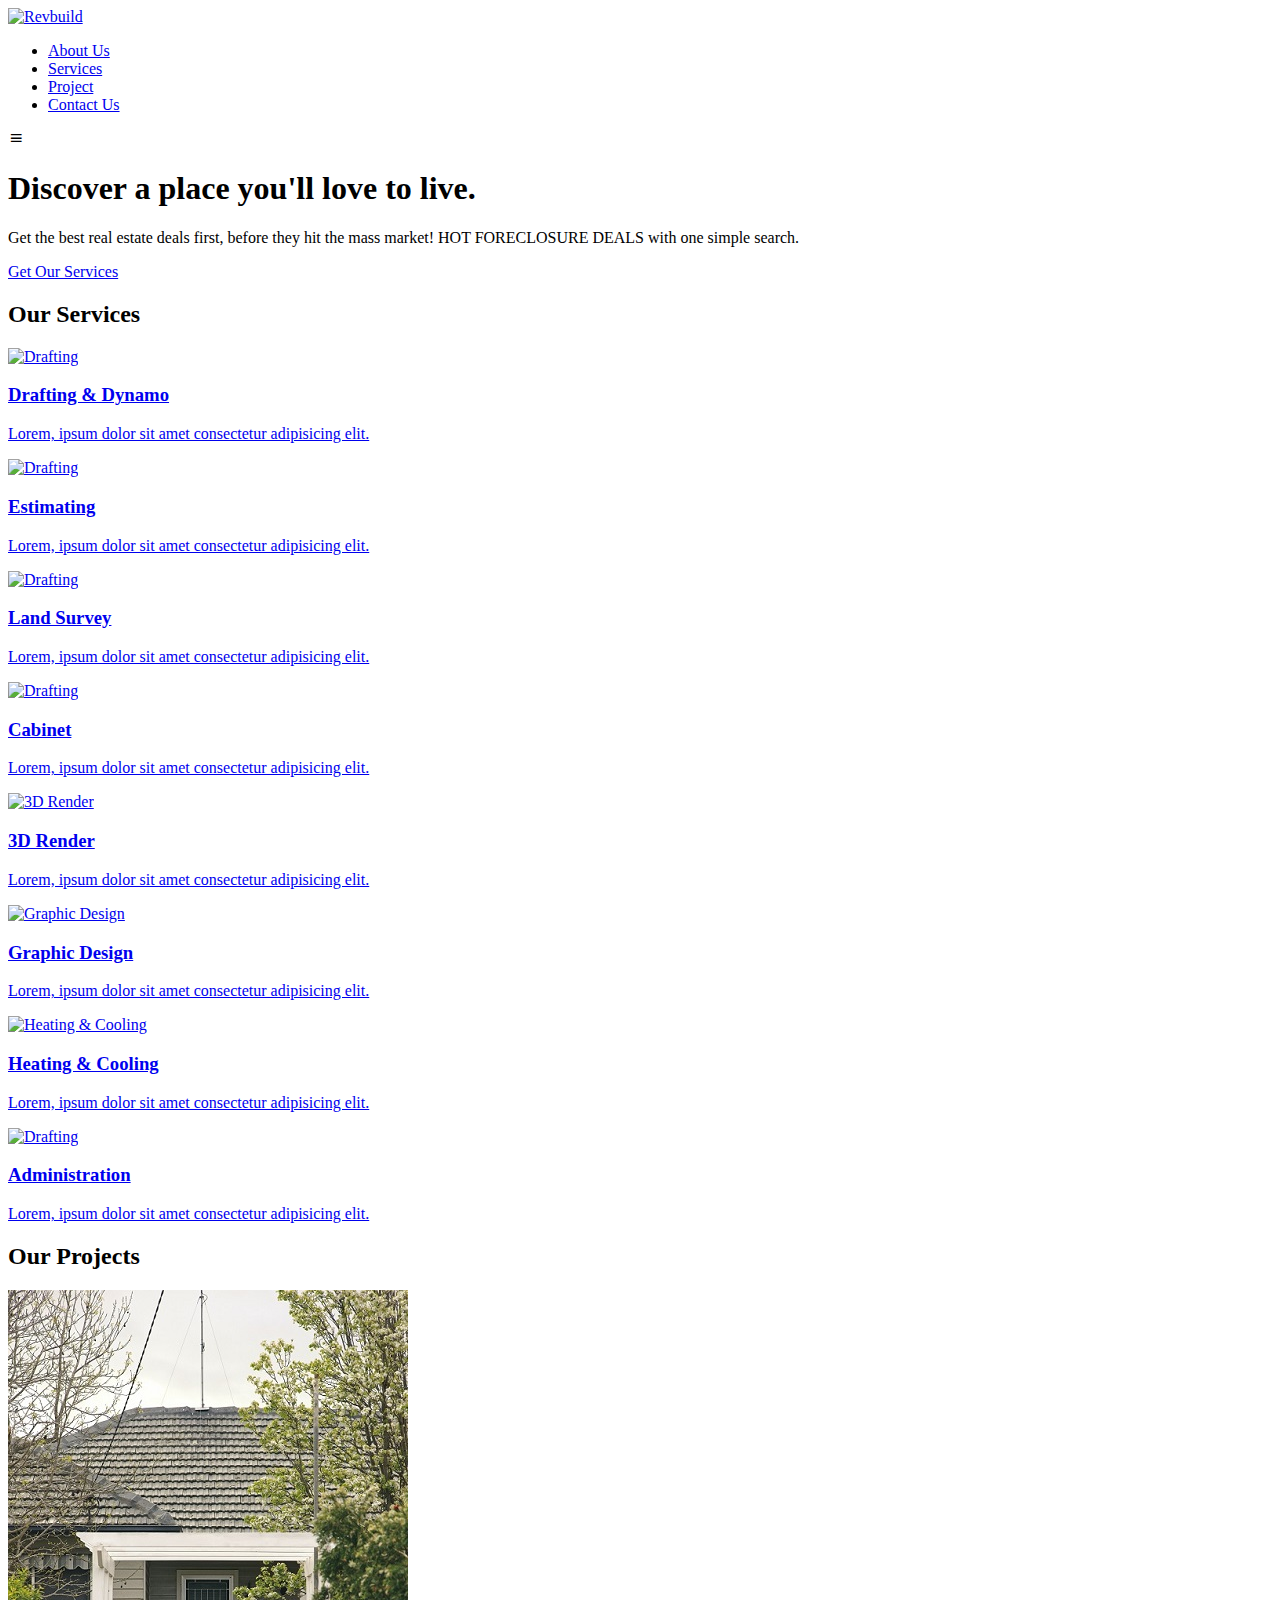
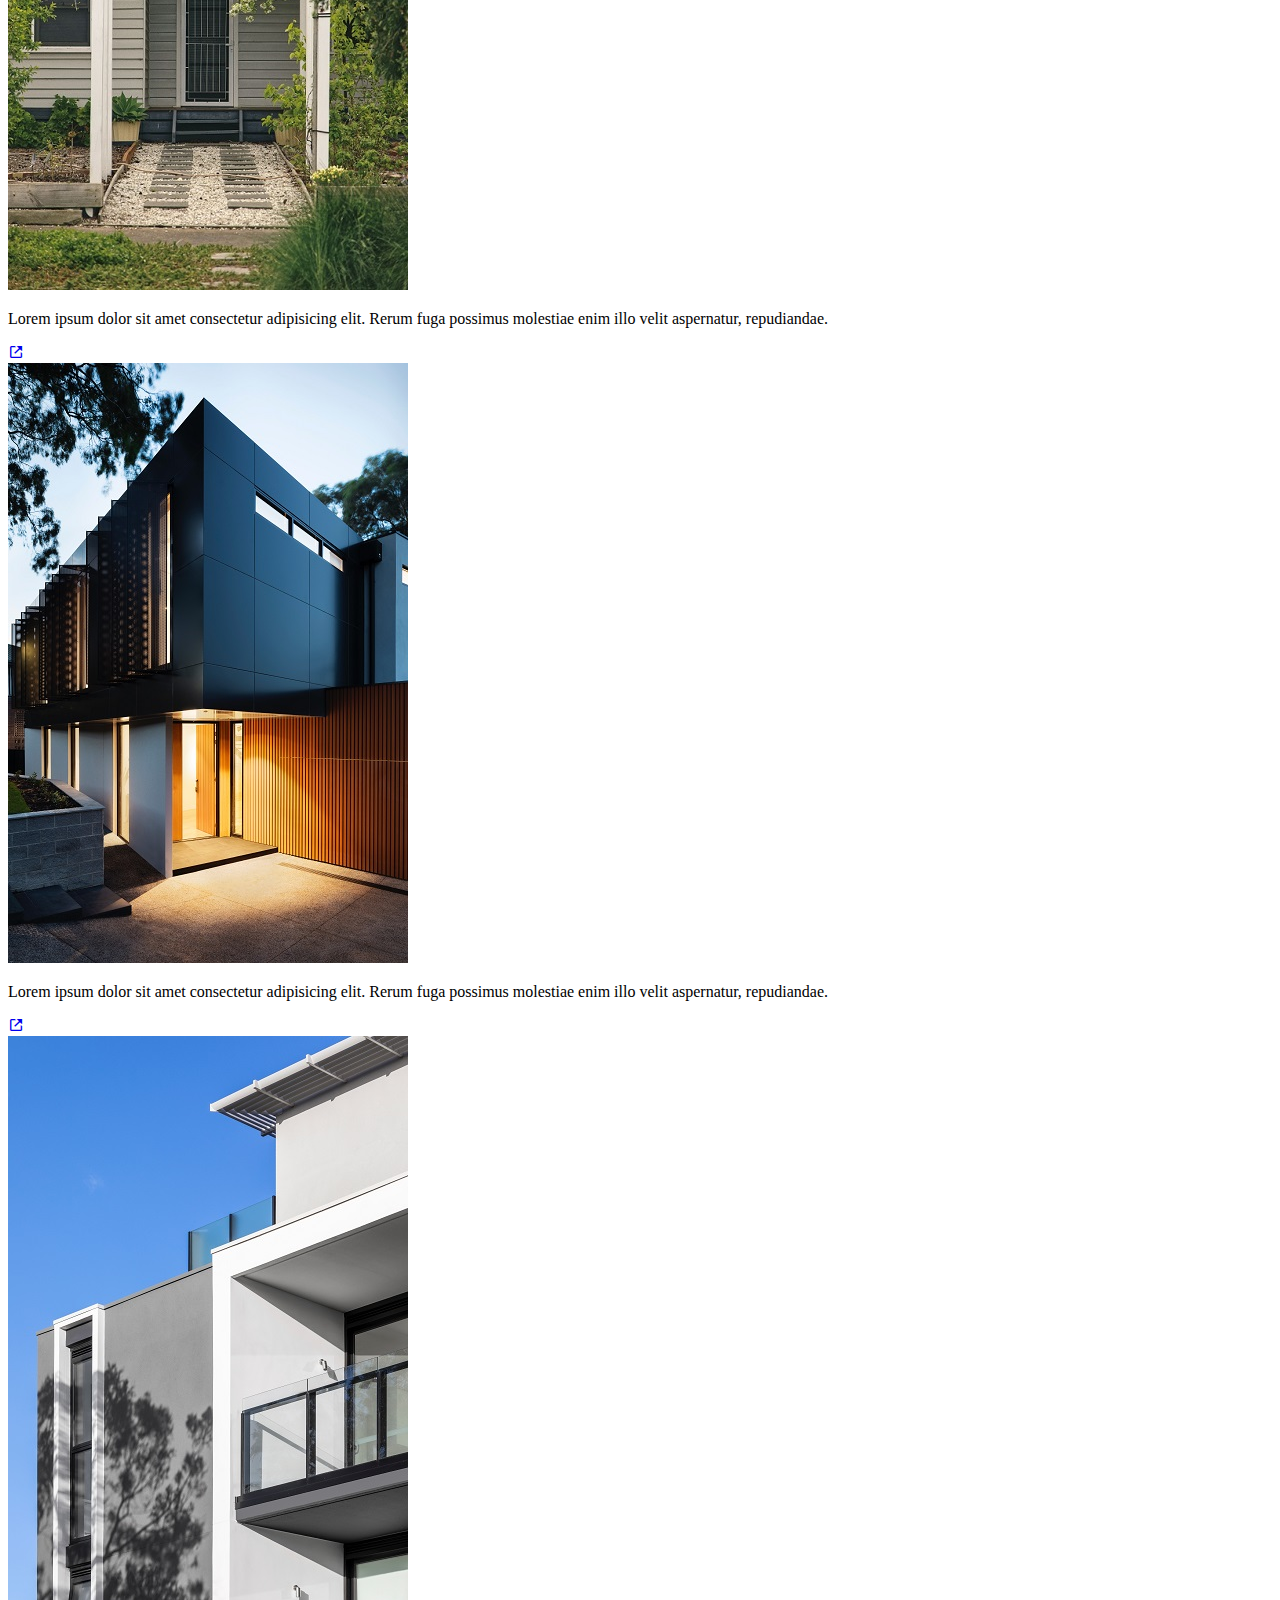
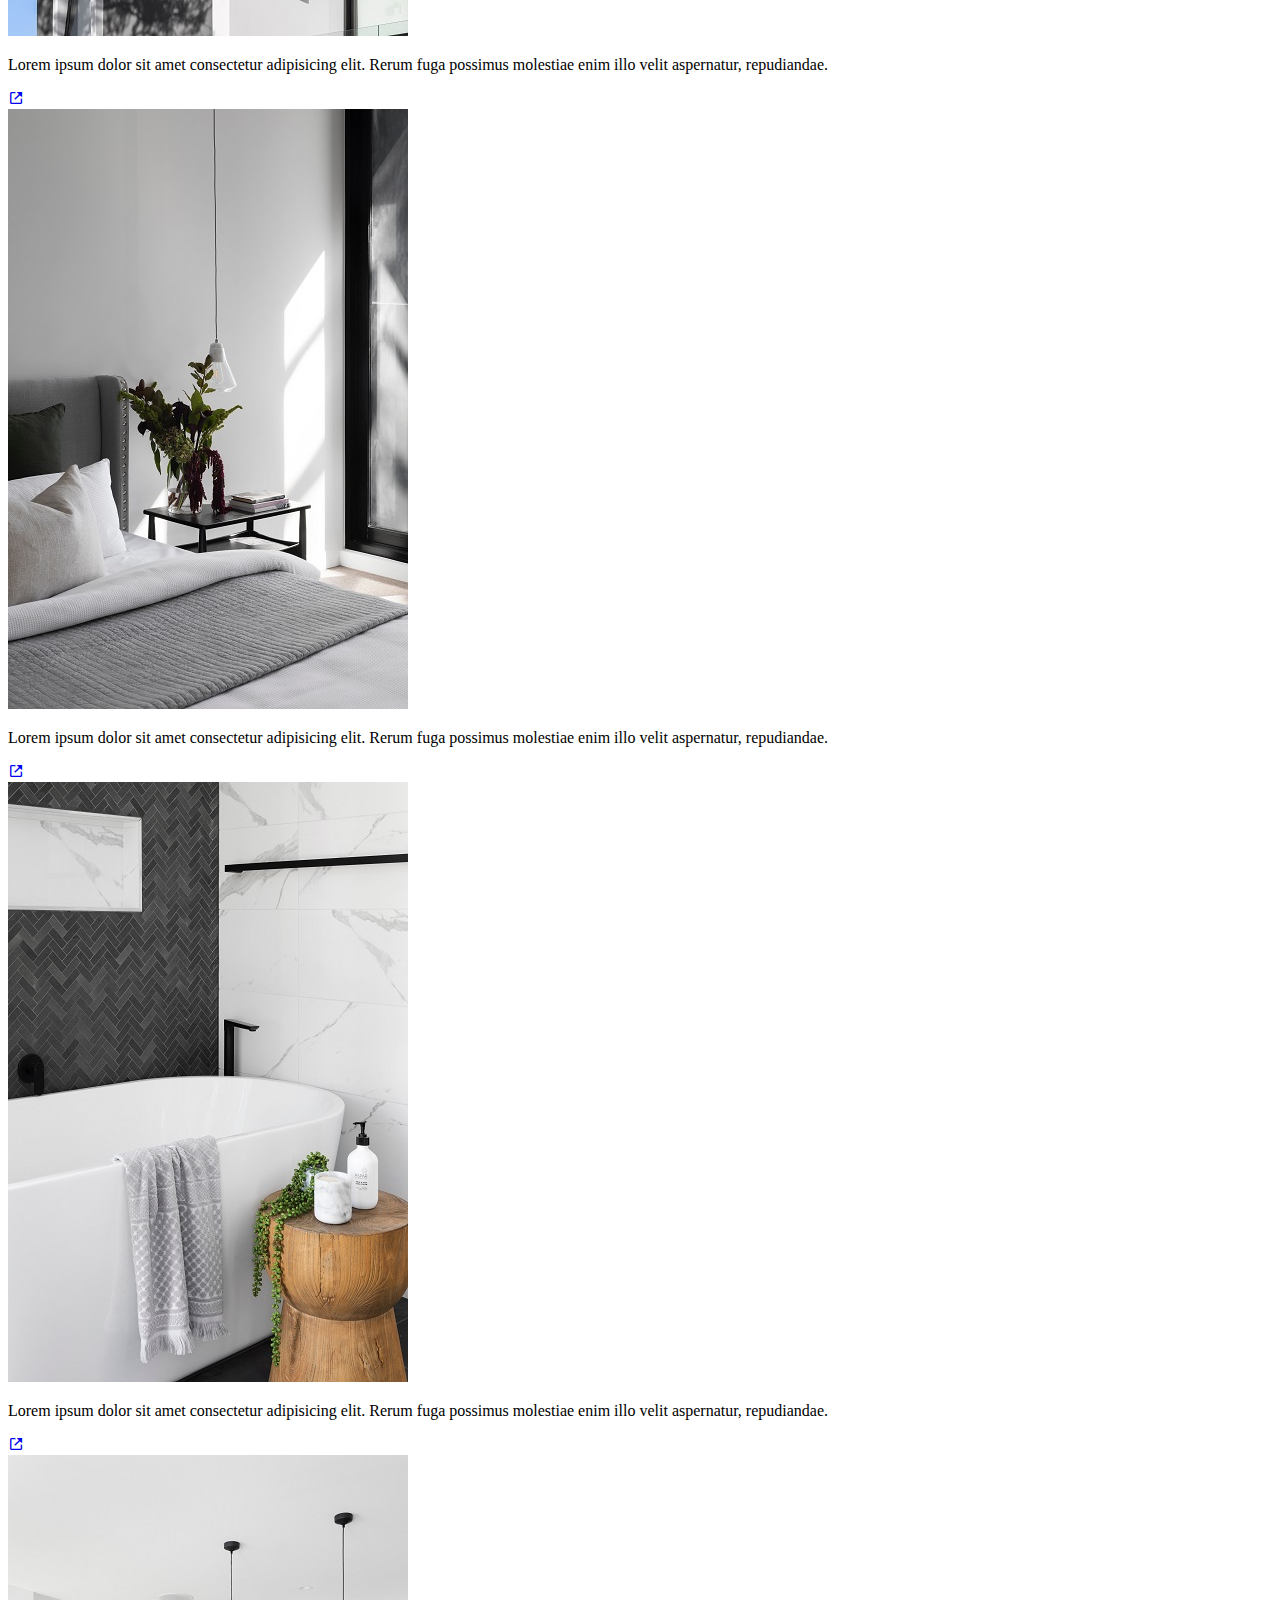
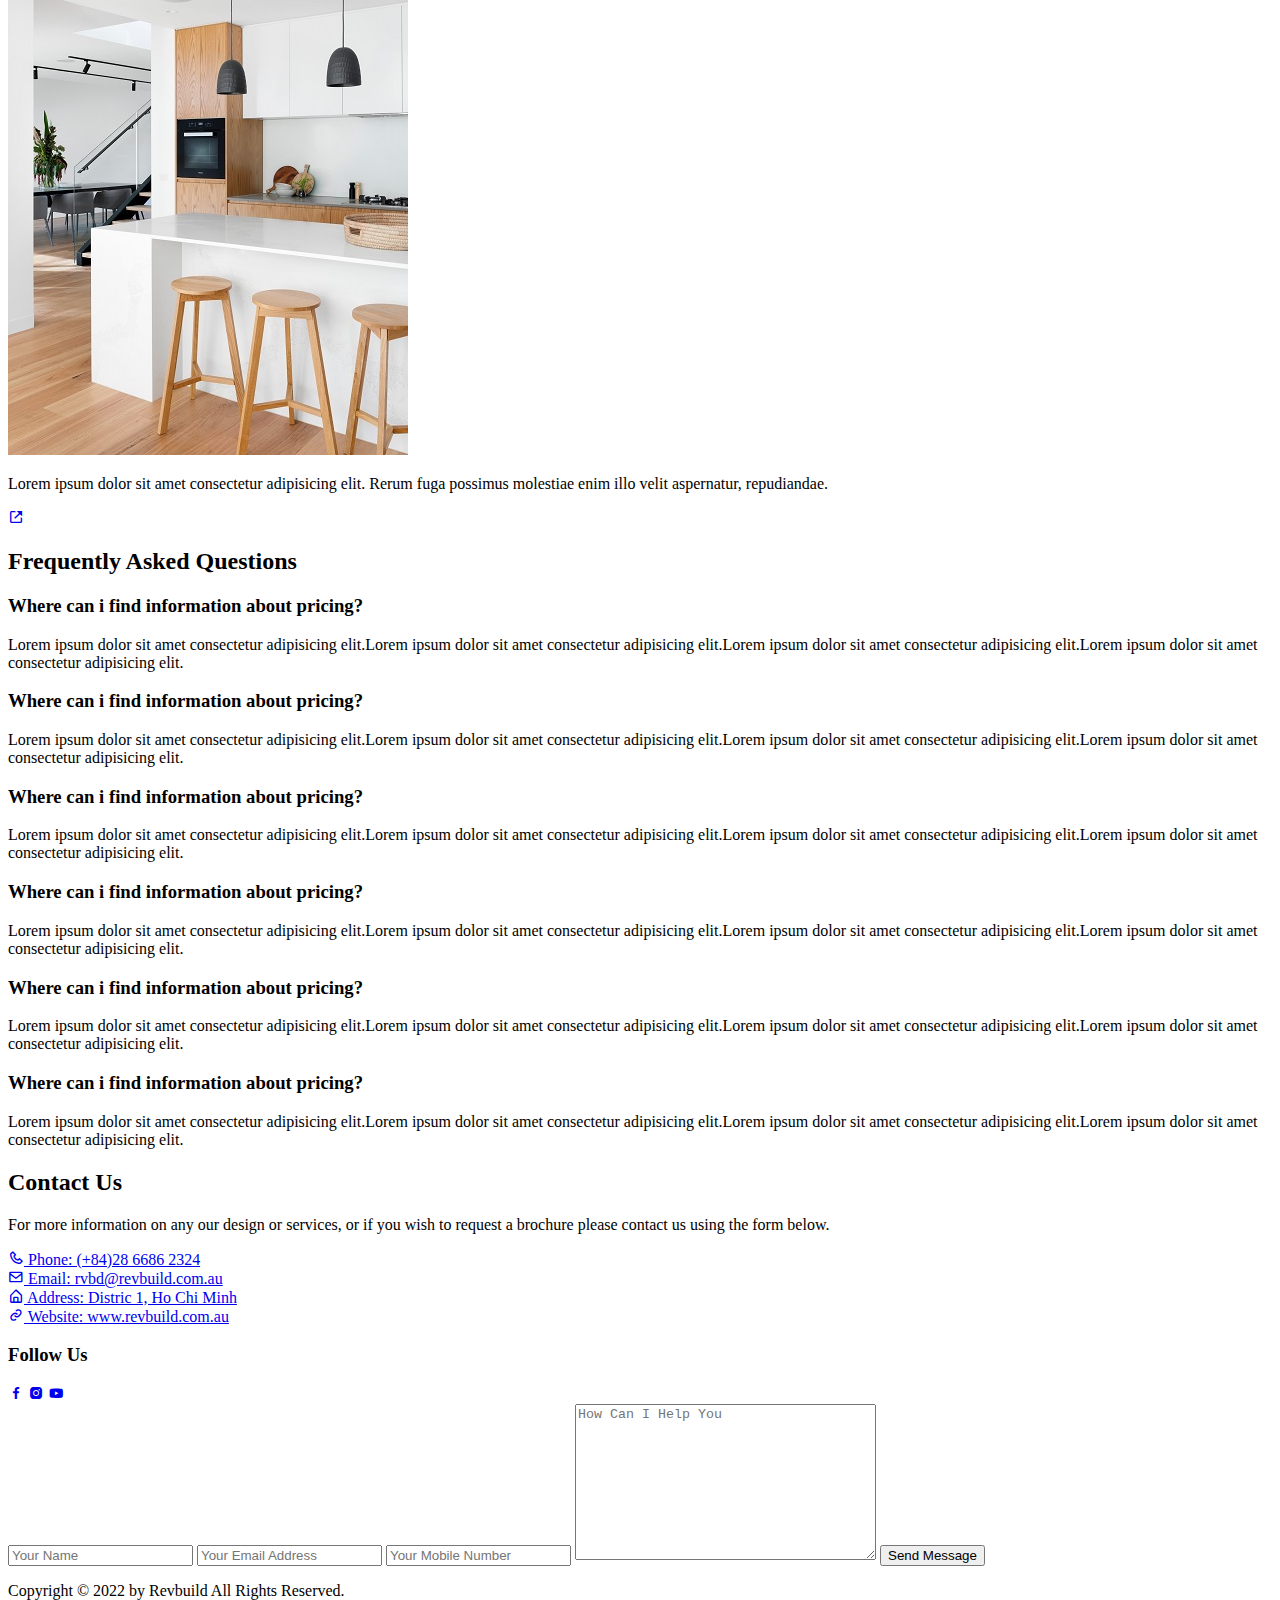
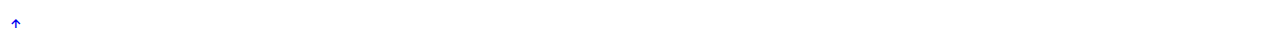
==== index.html @ f569b65e "update multi page" ====
<!DOCTYPE html>
<html lang="en">

<head>
    <meta charset="UTF-8" />
    <meta http-equiv="X-UA-Compatible" content="IE=edge" />
    <meta name="viewport" content="width=device-width, initial-scale=1.0" />
    <title>Home Page</title>
    <!-- Google font -->
    <link rel="preconnect" href="https://fonts.googleapis.com" />
    <link rel="preconnect" href="https://fonts.gstatic.com" crossorigin />
    <link href="https://fonts.googleapis.com/css2?family=Poppins:wght@400;500;600&display=swap" rel="stylesheet" />
    <!-- Slider -->
    <!-- <link rel="stylesheet" href="https://cdn.jsdelivr.net/npm/swiper@8/swiper-bundle.min.css" /> -->
    <!-- icon -->
    <link rel="stylesheet" href="https://unpkg.com/boxicons@latest/css/boxicons.min.css" />
    <!-- folder css -->
    <link rel="stylesheet" href="./assets/css/reset.css" />
    <link rel="stylesheet" href="./assets/css/styles.css" />
</head>

<body>
    <!-- navbar design -->
    <nav class="navbar">
        <!-- Logo -->
        <a href="index.html"><img src="./assets/img/Revbuild 4.svg" alt="Revbuild" class="logo" /></a>
        <!-- Menu -->
        <ul class="navlist">

            <li><a href="about.html">About Us</a></li>
            <li><a href="services.html">Services</a></li>
            <li><a href="project.html">Project</a></li>
            <li><a href="contact.html">Contact Us</a></li>
        </ul>
        <div class="bx bx-menu" id="menu-icon"></div>
    </nav>
    <!-- Hero -->
    <section class="home" id="home">
        <div class="hero">
            <h1 class="title">Discover a place you'll love to live.</h1>
            <p class="desc">
                Get the best real estate deals first, before they hit the mass market! HOT FORECLOSURE DEALS with one simple search.
            </p>
            <a href="#services" class="btn">Get Our Services</a>
        </div>
    </section>
    <!-- About Us -->
    <!-- <section class="about">
        <div class="row">
            <div class="info">
                <h2 class="sub-title"><span>About</span> Revbuild</h2>
                <p class="desc">
                    Lorem ipsum dolor sit amet consectetur adipisicing elit. Dicta similique laudantium tenetur labore blanditiis corporis ab molestias distinctio ea quasi id maxime totam odio in commodi nemo, quam earum voluptate.
                </p>
                <p class="desc">
                    Lorem ipsum dolor sit amet consectetur adipisicing elit. Assumenda quis delectus natus nam quas? Impedit maiores modi ex reprehenderit ad itaque, ipsam, accusamus repudiandae, culpa asperiores deserunt eveniet ipsa a.
                </p>
                <a href="" class="btn">Download Brochure</a>
            </div>
            <img src="./assets/img/Christmas Signature 2022.png" alt="company" class="img-company" />
        </div>
        <div class="row-qty">
            <div class="qty-item">
                <p class="qty">2,500</p>
                <p class="qty-desc">Homes For Sale</p>
            </div>
            <div class="qty-item">
                <p class="qty">5,000+</p>
                <p class="qty-desc">Homes Recently Sold</p>
            </div>
            <div class="qty-item">
                <p class="qty">170+</p>
                <p class="qty-desc">Price Reduced</p>
            </div>
        </div>
    </section> -->
    <!-- Our Services -->
    <section class="services">
        <h2 class="sub-title">Our Services</h2>

        <div class="list">
            <!-- Service 1 -->
            <a href="services.html" class="item">
                <img src="./assets/img/icons8-3d-house-60.png" alt="Drafting" class="thumb" />
                <h3 class="title">Drafting & Dynamo</h3>
                <p>
                    Lorem, ipsum dolor sit amet consectetur adipisicing elit.
                </p>
            </a>

            <!-- Service 2 -->
            <a href="services.html#estimating" class="item">
                <img src="./assets/img/icons8-budget-58.png" alt="Drafting" class="thumb" />
                <h3 class="title">Estimating</h3>
                <p>
                    Lorem, ipsum dolor sit amet consectetur adipisicing elit.
                </p>
            </a>

            <!-- Service 3 -->
            <a href="services.html#land" class="item">
                <img src="./assets/img/icons8-land-surveying-60.png" alt="Drafting" class="thumb" />
                <h3 class="title">Land Survey</h3>
                <p>
                    Lorem, ipsum dolor sit amet consectetur adipisicing elit.
                </p>
            </a>

            <!-- Service 4 -->
            <a href="services.html#cabinet" class="item">
                <img src="./assets/img/icons8-cabinet-60.png" alt="Drafting" class="thumb" />
                <h3 class="title">Cabinet</h3>
                <p>
                    Lorem, ipsum dolor sit amet consectetur adipisicing elit.
                </p>
            </a>

            <!-- Service 5 -->
            <a href="services.html#render" class="item">
                <img src="./assets/img/icons8-3ds-max-60.png" alt="3D Render" class="thumb" />
                <h3 class="title">3D Render</h3>
                <p>
                    Lorem, ipsum dolor sit amet consectetur adipisicing elit.
                </p>
            </a>

            <!-- Service 6 -->
            <a href="services.html#graphic" class="item">
                <img src="./assets/img/icons8-graphic-design-60.png" alt="Graphic Design" class="thumb" />
                <h3 class="title">Graphic Design</h3>
                <p>
                    Lorem, ipsum dolor sit amet consectetur adipisicing elit.
                </p>
            </a>
            <!-- Service 7 -->
            <a href="services.html#heating" class="item">
                <img src="./assets/img/icons8-heat-and-cool-60.png" alt="Heating & Cooling" class="thumb" />
                <h3 class="title">Heating & Cooling</h3>
                <p>
                    Lorem, ipsum dolor sit amet consectetur adipisicing elit.
                </p>
            </a>

            <!-- Service 8 -->
            <a href="services.html#admin" class="item">
                <img src="./assets/img/icons8-administration-60.png" alt="Drafting" class="thumb" />
                <h3 class="title">Administration</h3>
                <p>
                    Lorem, ipsum dolor sit amet consectetur adipisicing elit.
                </p>
            </a>

        </div>
    </section>
    <!-- Project -->
    <section class="project">
        <h2 class="sub-title">Our Projects</h2>
        <div class="project-content">
            <!-- image 1 -->
            <div class="row">
                <img src="/assets/img/project-1.png" alt="">
                <div class="layer">
                    <p>Lorem ipsum dolor sit amet consectetur adipisicing elit. Rerum fuga possimus molestiae enim illo velit aspernatur, repudiandae.</p>
                    <a href="#!"><i class='bx bx-link-external'></i></a>
                </div>
            </div>

            <!-- image 2 -->
            <div class="row">
                <img src="/assets/img/project-2.png" alt="">
                <div class="layer">
                    <p>Lorem ipsum dolor sit amet consectetur adipisicing elit. Rerum fuga possimus molestiae enim illo velit aspernatur, repudiandae.</p>
                    <a href="#!"><i class='bx bx-link-external'></i></a>
                </div>
            </div>

            <!-- image 3 -->
            <div class="row">
                <img src="/assets/img/project-3.png" alt="">
                <div class="layer">
                    <p>Lorem ipsum dolor sit amet consectetur adipisicing elit. Rerum fuga possimus molestiae enim illo velit aspernatur, repudiandae.</p>
                    <a href="#!"><i class='bx bx-link-external'></i></a>
                </div>
            </div>

            <!-- image 4 -->
            <div class="row">
                <img src="/assets/img/project-4.png" alt="">
                <div class="layer">
                    <p>Lorem ipsum dolor sit amet consectetur adipisicing elit. Rerum fuga possimus molestiae enim illo velit aspernatur, repudiandae.</p>
                    <a href="#!"><i class='bx bx-link-external'></i></a>
                </div>
            </div>

            <!-- image 5 -->
            <div class="row">
                <img src="/assets/img/project-5.png" alt="">
                <div class="layer">
                    <p>Lorem ipsum dolor sit amet consectetur adipisicing elit. Rerum fuga possimus molestiae enim illo velit aspernatur, repudiandae.</p>
                    <a href="#!"><i class='bx bx-link-external'></i></a>
                </div>
            </div>

            <!-- image 6 -->
            <div class="row">
                <img src="/assets/img/project-6.png" alt="">
                <div class="layer">
                    <p>Lorem ipsum dolor sit amet consectetur adipisicing elit. Rerum fuga possimus molestiae enim illo velit aspernatur, repudiandae.</p>
                    <a href="#!"><i class='bx bx-link-external'></i></a>
                </div>
            </div>




        </div>
    </section>
    <!-- FAQ -->
    <section class="accordion">
        <div class="col">
            <h2 class="sub-title">
                Frequently Asked<span> Questions</span>
            </h2>
            <div class="contentBx">
                <h3>Where can i find information about pricing?</h3>
                <div class="desc">
                    <p>
                        Lorem ipsum dolor sit amet consectetur adipisicing elit.Lorem ipsum dolor sit amet consectetur adipisicing elit.Lorem ipsum dolor sit amet consectetur adipisicing elit.Lorem ipsum dolor sit amet consectetur adipisicing elit.
                    </p>
                </div>
            </div>
            <div class="contentBx">
                <h3>Where can i find information about pricing?</h3>
                <div class="desc">
                    <p>
                        Lorem ipsum dolor sit amet consectetur adipisicing elit.Lorem ipsum dolor sit amet consectetur adipisicing elit.Lorem ipsum dolor sit amet consectetur adipisicing elit.Lorem ipsum dolor sit amet consectetur adipisicing elit.
                    </p>
                </div>
            </div>
            <div class="contentBx">
                <h3>Where can i find information about pricing?</h3>
                <div class="desc">
                    <p>
                        Lorem ipsum dolor sit amet consectetur adipisicing elit.Lorem ipsum dolor sit amet consectetur adipisicing elit.Lorem ipsum dolor sit amet consectetur adipisicing elit.Lorem ipsum dolor sit amet consectetur adipisicing elit.
                    </p>
                </div>
            </div>
            <div class="contentBx">
                <h3>Where can i find information about pricing?</h3>
                <div class="desc">
                    <p>
                        Lorem ipsum dolor sit amet consectetur adipisicing elit.Lorem ipsum dolor sit amet consectetur adipisicing elit.Lorem ipsum dolor sit amet consectetur adipisicing elit.Lorem ipsum dolor sit amet consectetur adipisicing elit.
                    </p>
                </div>
            </div>
            <div class="contentBx">
                <h3>Where can i find information about pricing?</h3>
                <div class="desc">
                    <p>
                        Lorem ipsum dolor sit amet consectetur adipisicing elit.Lorem ipsum dolor sit amet consectetur adipisicing elit.Lorem ipsum dolor sit amet consectetur adipisicing elit.Lorem ipsum dolor sit amet consectetur adipisicing elit.
                    </p>
                </div>
            </div>
            <div class="contentBx">
                <h3>Where can i find information about pricing?</h3>
                <div class="desc">
                    <p>
                        Lorem ipsum dolor sit amet consectetur adipisicing elit.Lorem ipsum dolor sit amet consectetur adipisicing elit.Lorem ipsum dolor sit amet consectetur adipisicing elit.Lorem ipsum dolor sit amet consectetur adipisicing elit.
                    </p>
                </div>
            </div>
        </div>
    </section>
    <!-- Contact Us -->
    <section class="contact">
        <div class="contact-left">
            <h2 class="sub-title">Contact <span>Us</span></h2>
            <p class="desc">
                For more information on any our design or services, or if you wish to request a brochure please contact us using the form below.
            </p>
            <div class="list">
                <li><a href="tel:+842866862324" class="contact-info"><span><i class="bx bx-phone"></i></span> Phone: (+84)28 6686 2324</a></li>
                <li><a href="mailto:rvbd@revbuild.com.au" class="contact-info"><span><i class="bx bx-envelope"></i></span> Email: rvbd@revbuild.com.au</a></li>
                <li>
                    <a href="https://www.google.com/maps/place/C%C3%B4ng+ty+c%C4%83n+h%E1%BB%99+Tresor/@10.7667039,106.7009802,17z/data=!3m1!4b1!4m5!3m4!1s0x31752f205ac9b6d5:0x2d6300e145f1a39b!8m2!3d10.7666892!4d106.7031828" class="contact-info"><span><i class="bx bx-home-alt"></i></span> Address: Distric 1, Ho Chi Minh</a>
                </li>
                <li><a href="#" class="contact-info"><span><i class="bx bx-link"></i></span> Website: www.revbuild.com.au</p></a></li>
            </div>
            <h3 class="fl">Follow Us</h3>
            <div class="contact-icons">
                <a href="https://www.facebook.com/revbuild"><i class='bx bxl-facebook' ></i></a>
                <!-- <a href="#"><i class='bx bxl-twitter' ></i></a> -->
                <a href="https://www.instagram.com/revbuild.vietnam/"><i class='bx bxl-instagram-alt' ></i></a>
                <a href="#"><i class='bx bxl-youtube' ></i></a>
            </div>
        </div>
        <div class="contact-right">
            <form onsubmit="sendEmail(); reset(); return false; ">
                <input type="name" placeholder="Your Name" required>
                <input type="email" placeholder="Your Email Address" required>
                <input type="" placeholder="Your Mobile Number" required>
                <textarea name="" id="" cols="35" rows="10" placeholder="How Can I Help You" required></textarea>
                <input type="submit" value="Send Message" class="submit" required>
            </form>
        </div>
    </section>



    <!----end section design--->
    <section class="end">
        <div class="last-text">
            <p>Copyright © 2022 by Revbuild All Rights Reserved.</p>
        </div>

        <div class="top">
            <a href="#home"><i class='bx bx-up-arrow-alt' ></i></a>
        </div>
    </section>


    <!-- Navbar -->
    <script type="text/javascript" src="./js/script.js"></script>
    <!-- <script type="text/javascript">
            // js for navigation bar effect on scroll
            

            var menu = document.querySelector(".menu")
            var menuBtn = document.querySelector(".menu-btn")
            var closeBtn = document.querySelector(".close-btn")

            menuBtn.addEventListener("click",  () => {
                menu.classList.add("active");
            })

            closeBtn.addEventListener("click",  () => {
                menu.classList.remove("active");
            })

        </script> -->
    <!-- FAQ -->
    <script>
        const accordion = document.getElementsByClassName("contentBx");
        for (i = 0; i < accordion.length; i++) {
            accordion[i].addEventListener("click", function() {
                this.classList.toggle("active");
            });
        }
    </script>
    <!-- Slider -->
    <!-- <script src="https://cdn.jsdelivr.net/npm/swiper@8/swiper-bundle.min.js"></script>
    <script>
        const swiper = new Swiper(".swiper", {
            autoplay: {
                delay: 3000,
                disableOnInteraction: false,
            },
            loop: true,

            // If we need pagination
            pagination: {
                el: ".swiper-pagination",
                clickable: true,
            },

            // Navigation arrows
            navigation: {
                nextEl: ".swiper-button-next",
                prevEl: ".swiper-button-prev",
            },
        });
    </script> -->
    <!-- stmp send email -->
    <script src=" https://smtpjs.com/v3/smtp.js"></script>
    <script>
        function sendEmail() {
            let email = document.getElementById("email").value;
            let body = "Email: " + email + "hello world";
            Email.send({
                Host: "smtp.elasticemail.com",
                Username: "minhkhoi0702@gmail.com",
                Password: "53D932151495410473F37000829F0514F538",
                To: "Johnny@revbuild.com.au",
                From: "minhkhoi0702@gmail.com",
                // From: document.getElementById("email").value,
                Subject: "This is the subject",
                Body: body,
            }).then((message) => alert(message));
        }
    </script>
</body>

</html>
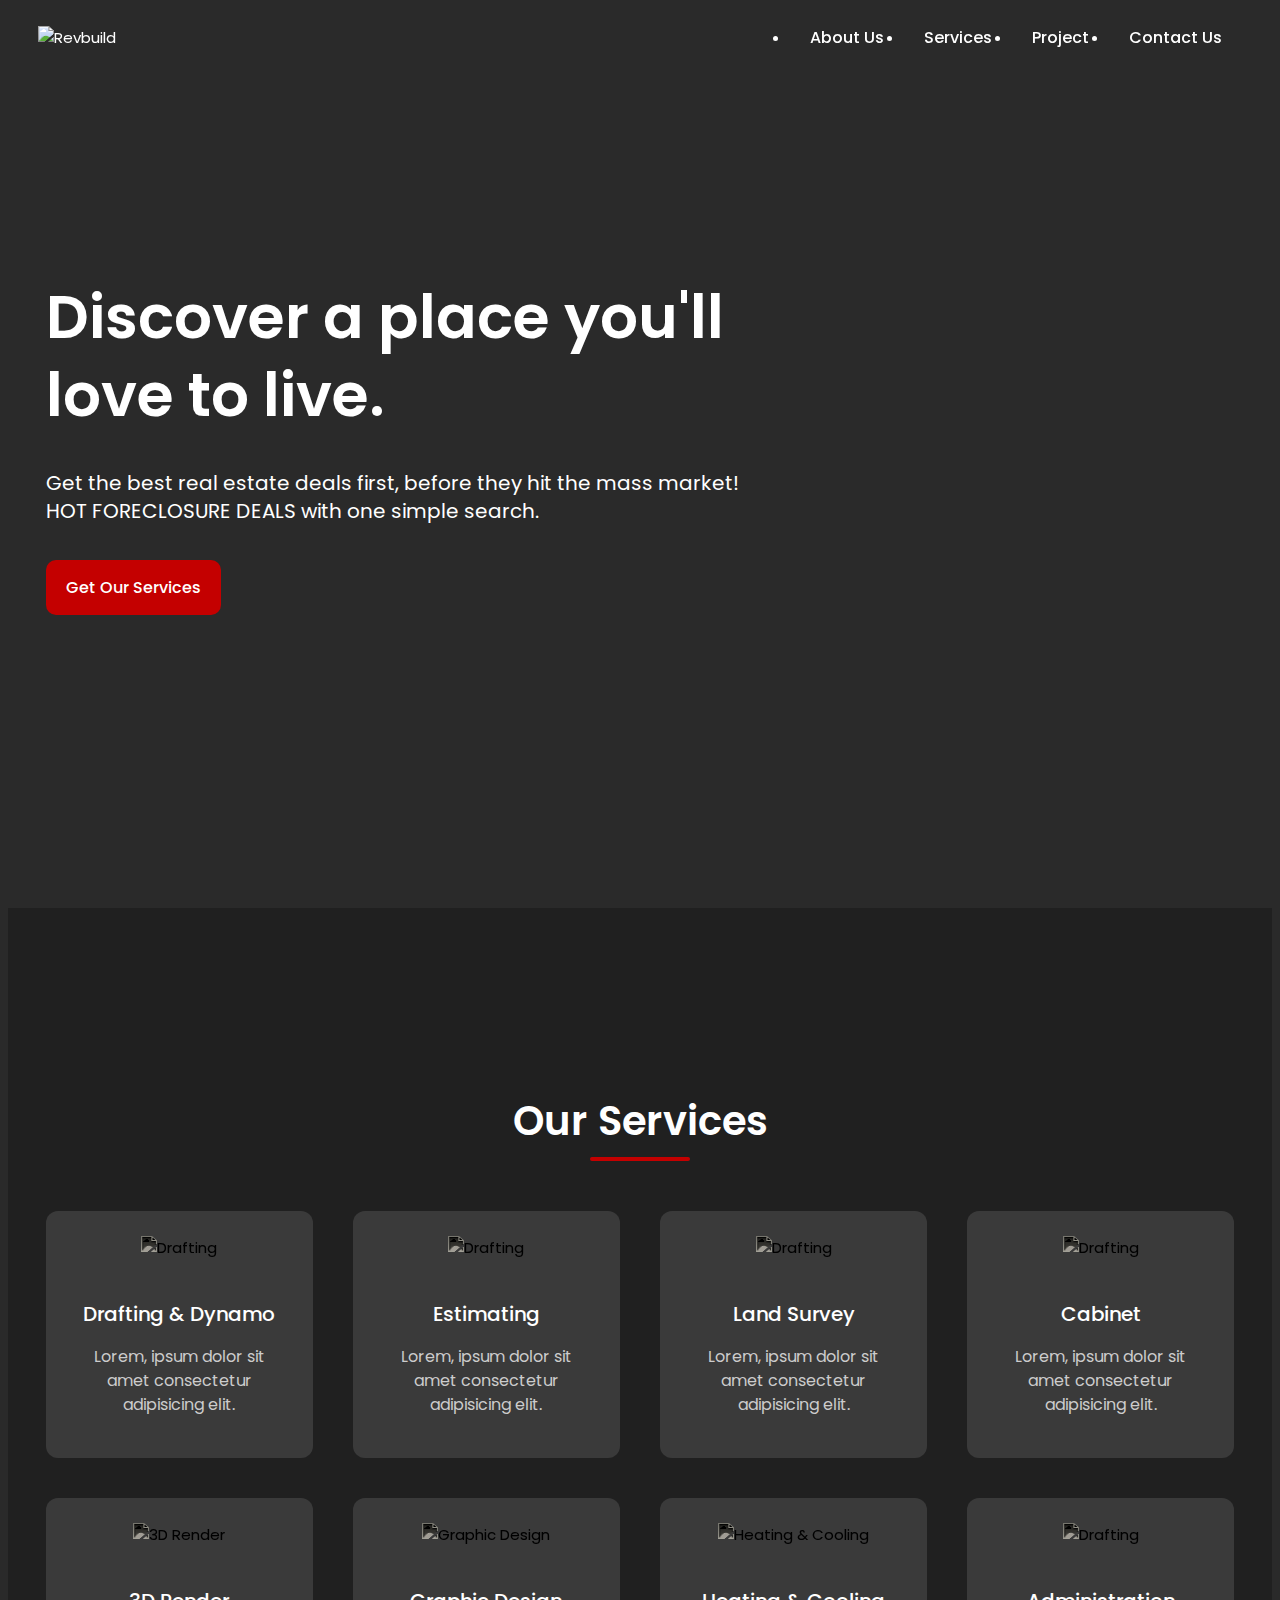
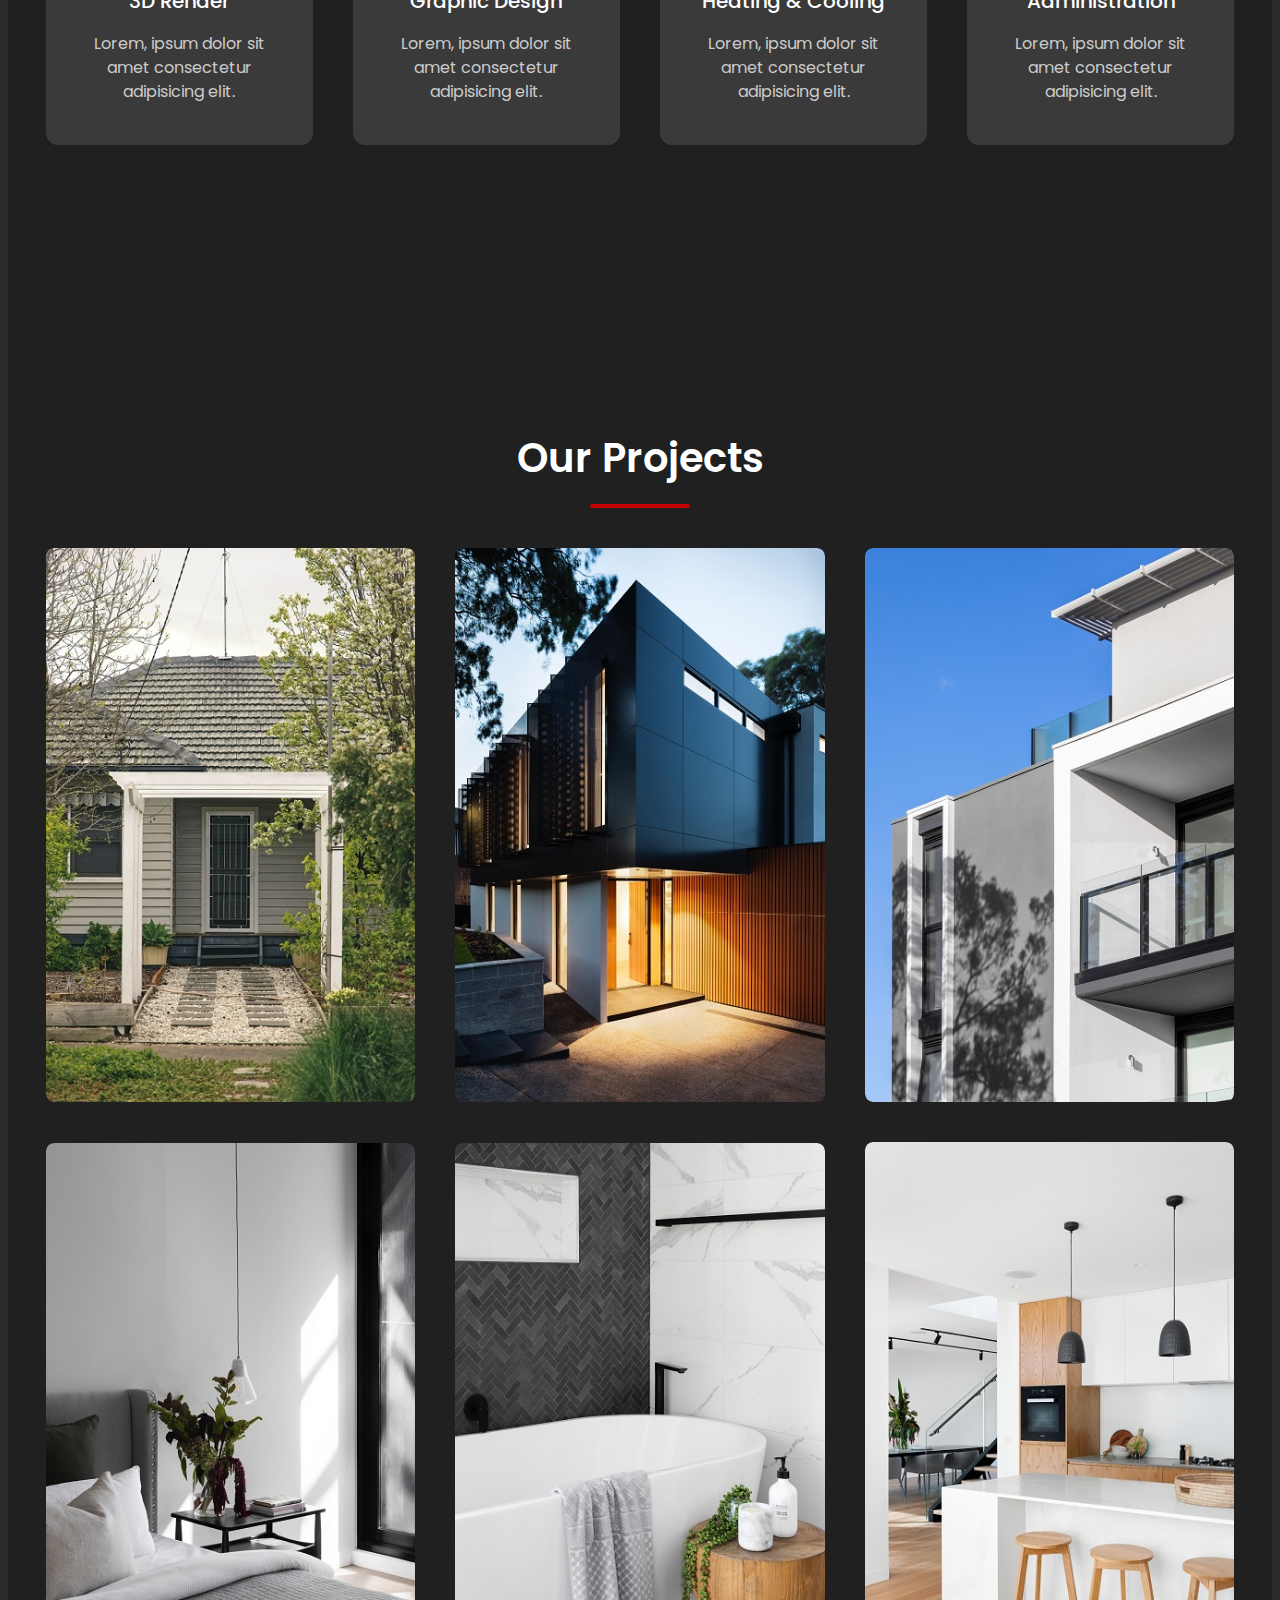
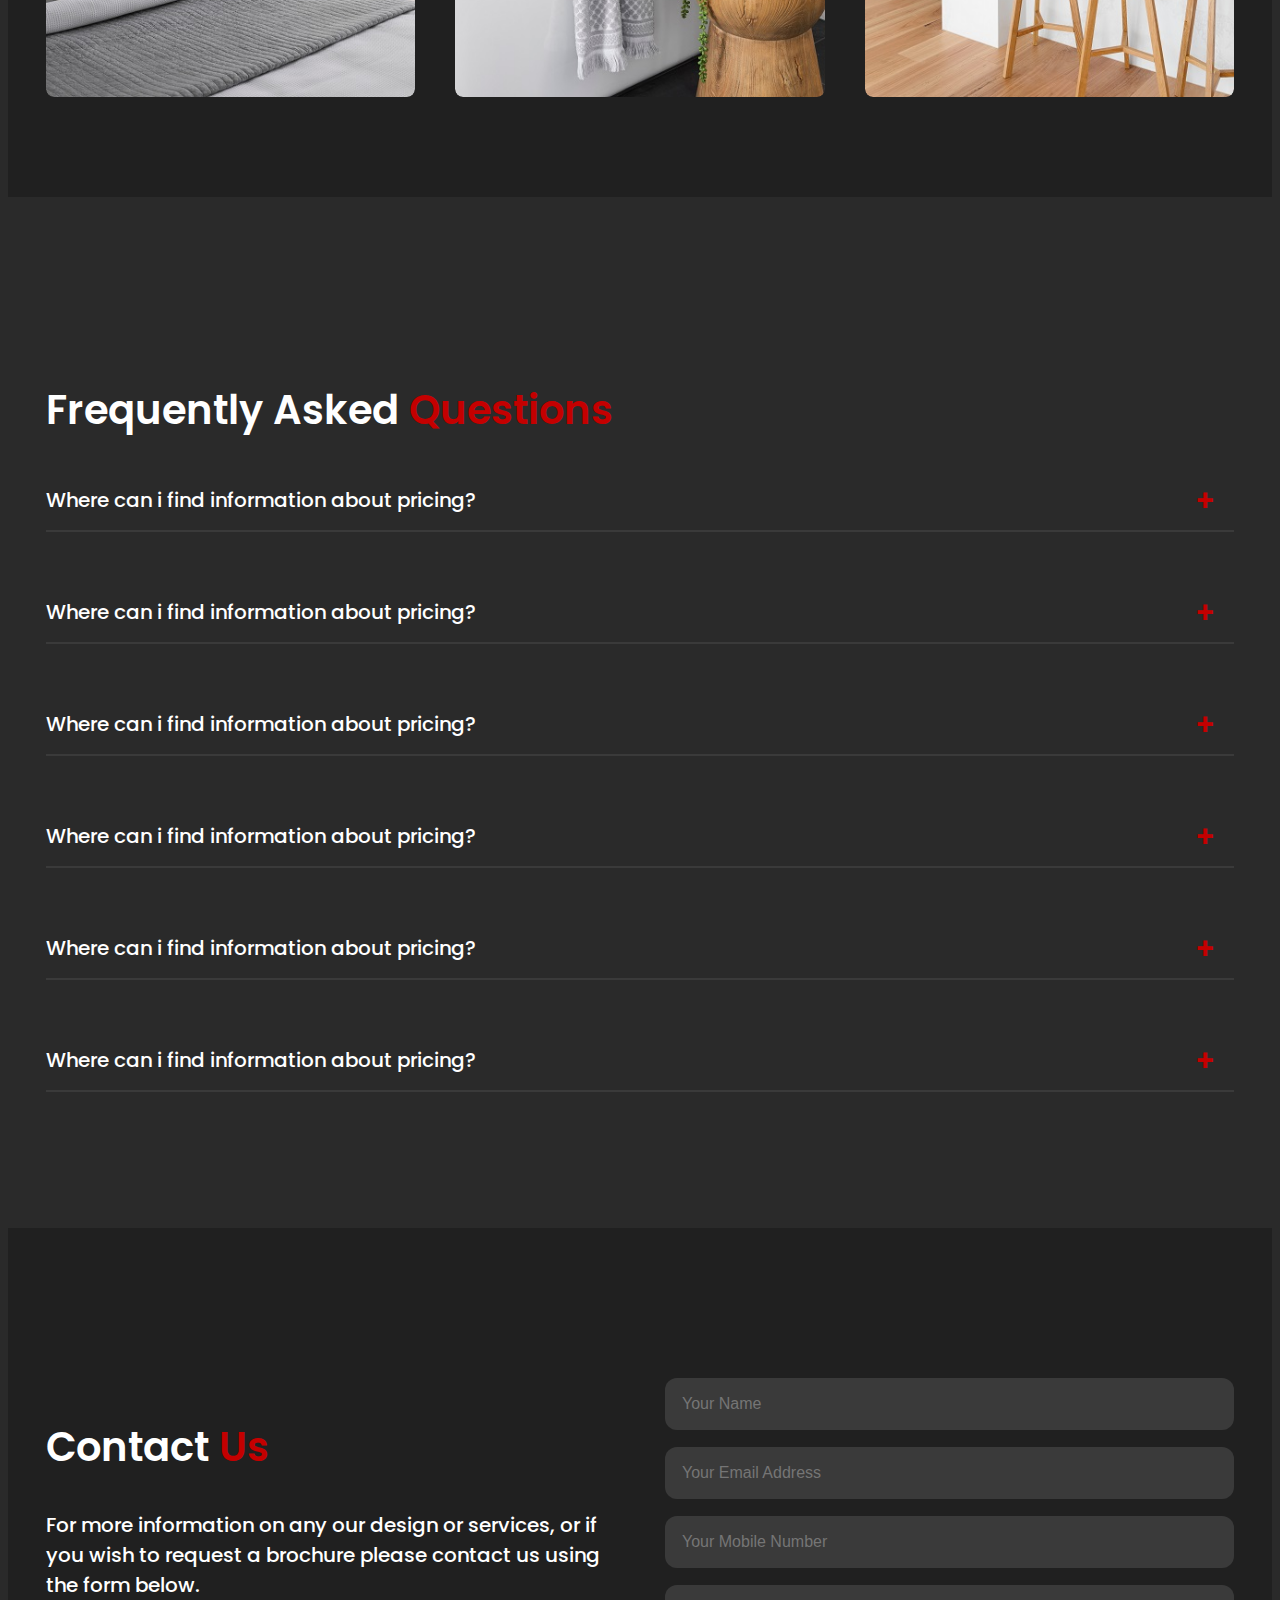
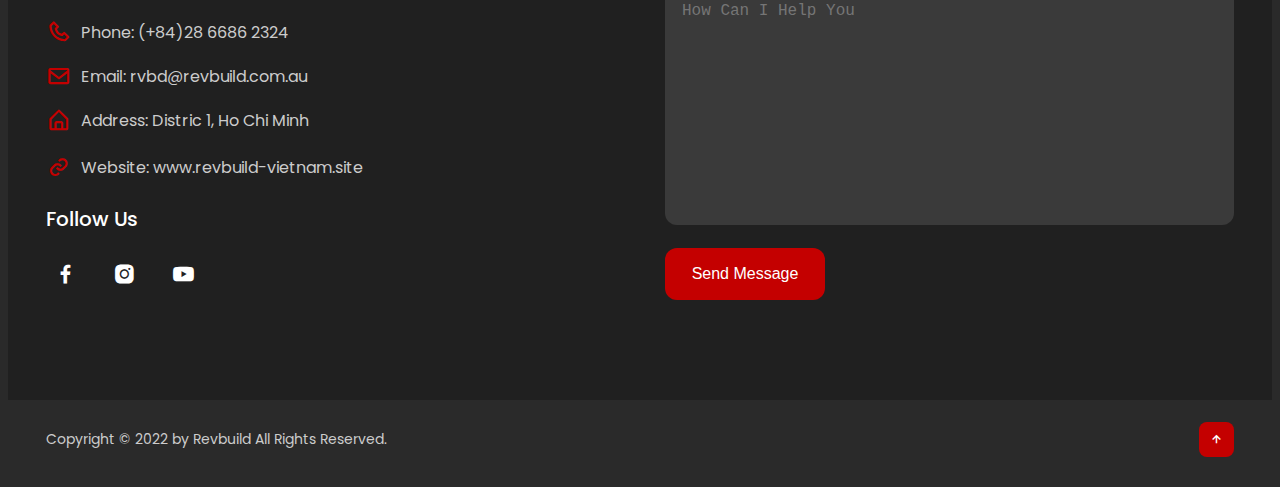
==== commit 1d1a7713: "update services" ====
--- a/index.html
+++ b/index.html
@@ -158,7 +158,7 @@
         <div class="project-content">
             <!-- image 1 -->
             <div class="row">
-                <img src="/assets/img/project-1.png" alt="">
+                <img src="./assets/img/project-1.png" alt="">
                 <div class="layer">
                     <p>Lorem ipsum dolor sit amet consectetur adipisicing elit. Rerum fuga possimus molestiae enim illo velit aspernatur, repudiandae.</p>
                     <a href="#!"><i class='bx bx-link-external'></i></a>
@@ -167,7 +167,7 @@
 
             <!-- image 2 -->
             <div class="row">
-                <img src="/assets/img/project-2.png" alt="">
+                <img src="./assets/img/project-2.png" alt="">
                 <div class="layer">
                     <p>Lorem ipsum dolor sit amet consectetur adipisicing elit. Rerum fuga possimus molestiae enim illo velit aspernatur, repudiandae.</p>
                     <a href="#!"><i class='bx bx-link-external'></i></a>
@@ -176,7 +176,7 @@
 
             <!-- image 3 -->
             <div class="row">
-                <img src="/assets/img/project-3.png" alt="">
+                <img src="./assets/img/project-3.png" alt="">
                 <div class="layer">
                     <p>Lorem ipsum dolor sit amet consectetur adipisicing elit. Rerum fuga possimus molestiae enim illo velit aspernatur, repudiandae.</p>
                     <a href="#!"><i class='bx bx-link-external'></i></a>
@@ -185,7 +185,7 @@
 
             <!-- image 4 -->
             <div class="row">
-                <img src="/assets/img/project-4.png" alt="">
+                <img src="./assets/img/project-4.png" alt="">
                 <div class="layer">
                     <p>Lorem ipsum dolor sit amet consectetur adipisicing elit. Rerum fuga possimus molestiae enim illo velit aspernatur, repudiandae.</p>
                     <a href="#!"><i class='bx bx-link-external'></i></a>
@@ -194,7 +194,7 @@
 
             <!-- image 5 -->
             <div class="row">
-                <img src="/assets/img/project-5.png" alt="">
+                <img src="./assets/img/project-5.png" alt="">
                 <div class="layer">
                     <p>Lorem ipsum dolor sit amet consectetur adipisicing elit. Rerum fuga possimus molestiae enim illo velit aspernatur, repudiandae.</p>
                     <a href="#!"><i class='bx bx-link-external'></i></a>
@@ -203,7 +203,7 @@
 
             <!-- image 6 -->
             <div class="row">
-                <img src="/assets/img/project-6.png" alt="">
+                <img src="./assets/img/project-6.png" alt="">
                 <div class="layer">
                     <p>Lorem ipsum dolor sit amet consectetur adipisicing elit. Rerum fuga possimus molestiae enim illo velit aspernatur, repudiandae.</p>
                     <a href="#!"><i class='bx bx-link-external'></i></a>
@@ -284,7 +284,7 @@
                 <li>
                     <a href="https://www.google.com/maps/place/C%C3%B4ng+ty+c%C4%83n+h%E1%BB%99+Tresor/@10.7667039,106.7009802,17z/data=!3m1!4b1!4m5!3m4!1s0x31752f205ac9b6d5:0x2d6300e145f1a39b!8m2!3d10.7666892!4d106.7031828" class="contact-info"><span><i class="bx bx-home-alt"></i></span> Address: Distric 1, Ho Chi Minh</a>
                 </li>
-                <li><a href="#" class="contact-info"><span><i class="bx bx-link"></i></span> Website: www.revbuild.com.au</p></a></li>
+                <li><a href="https://revbuild-vietnam.site/" class="contact-info"><span><i class="bx bx-link"></i></span> Website: www.revbuild-vietnam.site</p></a></li>
             </div>
             <h3 class="fl">Follow Us</h3>
             <div class="contact-icons">
--- a/assets/css/styles.css
+++ b/assets/css/styles.css
@@ -0,0 +1,712 @@
+* {
+    box-sizing: border-box;
+}
+
+:root {
+    /* --bg-color: black; */
+    --bg-color: #202020;
+    --sencond-bg-color: #2a2a2a;
+    --third-bg-color: #3a3a3a;
+    --text-color: white;
+    --second-color: #ccc;
+    --main-color: #c40000;
+    --big-font: 6rem;
+    --h2-font: 4rem;
+    --h3-font: 2rem;
+    --hl-p-font: 2rem;
+    --p-font: 1.6rem;
+}
+
+html {
+    font-size: 62.5%;
+}
+
+body {
+    background-color: var(--sencond-bg-color);
+    color: var(--text-color);
+    font-size: 1.5rem;
+    font-family: "Poppins", sans-serif;
+    text-decoration: none;
+    list-style: none;
+}
+
+html,
+body {
+    scroll-behavior: smooth;
+}
+
+
+/* Common */
+
+.btn {
+    display: inline-block;
+    min-width: 100px;
+    padding: 15px 20px;
+    background: #c40000;
+    border-radius: 10px;
+    font-weight: 500;
+    font-size: var(--p-font);
+    text-align: center;
+    color: var(--text-color);
+}
+
+.btn:hover {
+    transform: scale(1.05);
+    opacity: 0.9;
+}
+
+a {
+    text-decoration: none;
+    color: var(--text-color);
+}
+
+section {
+    padding: 160px 15% 120px;
+}
+
+span {
+    color: var(--main-color);
+}
+
+
+/* Navbar*/
+
+.navbar {
+    position: fixed;
+    width: 100%;
+    top: 0;
+    right: 0;
+    z-index: 999;
+    display: flex;
+    align-items: center;
+    justify-content: space-between;
+    background: transparent;
+    padding: 20px 15%;
+    border-bottom: 1px solid transparent;
+    transition: all 0.45s ease;
+}
+
+nav.sticky {
+    background: var(--bg-color);
+    border-bottom: 1px solid var(--sencond-bg-color);
+    padding: 13px 15%;
+}
+
+.navlist {
+    display: flex;
+    justify-content: center;
+    align-items: center;
+}
+
+.navlist a {
+    font-weight: 500;
+    font-size: var(--p-font);
+    padding: 10px 0px;
+    margin: 0px 20px;
+}
+
+.navlist a:hover {
+    border-bottom: solid 2px var(--text-color);
+}
+
+#menu-icon {
+    font-size: 35px;
+    cursor: pointer;
+    z-index: 1000;
+    margin-left: 25px;
+    display: none;
+}
+
+
+/* hero */
+
+.home {
+    position: relative;
+    width: 100%;
+    height: 100vh;
+    background-image: url("../img/2c05174fb1a768f931b6.jpg");
+    background-size: cover;
+    background-position: bottom center;
+    background-repeat: no-repeat;
+    display: flex;
+    /* align-items: center; */
+    justify-content: flex-start;
+}
+
+.home .hero {
+    margin-top: 100px;
+    width: 60%;
+}
+
+.hero .title {
+    font-weight: 600;
+    font-size: var(--big-font);
+    line-height: 1.3;
+    color: var(--text-color);
+    margin-bottom: 35px;
+}
+
+.hero .desc {
+    font-weight: 400;
+    font-size: var(--hl-p-font);
+    line-height: 1.4;
+    color: var(--text-color);
+    margin-bottom: 35px;
+}
+
+.hero-cta {
+    margin-top: 25px;
+    min-width: 170px;
+}
+
+
+/* About Us */
+
+.about .row {
+    display: grid;
+    grid-template-columns: repeat(2, 1fr);
+    align-items: center;
+    gap: 10rem;
+}
+
+.about .img-company {
+    max-width: 600px;
+    width: 100%;
+    object-fit: cover;
+    border-radius: 12px;
+    margin-left: auto;
+}
+
+.about .sub-title {
+    font-weight: 600;
+    font-size: var(--h2-font);
+    color: var(--text-color);
+    margin-bottom: 30px;
+}
+
+.about .desc {
+    font-weight: 400;
+    font-size: var(--p-font);
+    line-height: 1.5;
+    color: var(--second-color);
+    margin-bottom: 30px;
+    text-align: justify;
+}
+
+.about .row-qty {
+    display: flex;
+    justify-content: space-around;
+    margin-top: 100px;
+}
+
+.about .qty {
+    text-align: center;
+    font-weight: 600;
+    font-size: var(--big-font);
+    color: var(--text-color);
+    margin-bottom: 30px;
+}
+
+.about .qty-desc {
+    text-align: center;
+    font-weight: 500;
+    font-size: var(--p-font);
+    color: var(--second-color);
+}
+
+
+/*Our Services*/
+
+.services {
+    background-color: var(--bg-color);
+}
+
+.services .sub-title {
+    position: relative;
+    text-align: center;
+    font-weight: 600;
+    font-size: var(--h2-font);
+    line-height: 1.5;
+    color: var(--text-color);
+    margin-bottom: 60px;
+}
+
+.services .sub-title::after {
+    content: "";
+    background: var(--main-color);
+    width: 100px;
+    height: 4px;
+    position: absolute;
+    bottom: -10px;
+    left: 50%;
+    transform: translateX(-50%);
+    border-radius: 12px;
+}
+
+.services .list {
+    display: grid;
+    grid-template-columns: repeat(auto-fit, minmax(250px, 1fr));
+    grid-gap: 40px;
+}
+
+.services .item {
+    text-align: center;
+    padding: 25px;
+    border-radius: 12px;
+    /* cursor: pointer; */
+    background-color: var(--third-bg-color);
+}
+
+.services .item:hover {
+    transform: scale(1.05);
+}
+
+.services .item:hover img {
+    filter: invert(16%) sepia(75%) saturate(5542%) hue-rotate(1deg) brightness(72%) contrast(120%);
+}
+
+.services .thumb {
+    height: 50px;
+    margin-bottom: 20px;
+    filter: invert(100%) sepia(94%) saturate(25%) hue-rotate(14deg) brightness(106%) contrast(106%);
+}
+
+.services .title {
+    font-weight: 500;
+    font-size: var(--h3-font);
+    line-height: 1.5;
+    color: var(--text-color);
+    margin-bottom: 10px;
+}
+
+.services p {
+    font-weight: 400;
+    font-size: var(--p-font);
+    line-height: 1.5;
+    color: var(--second-color);
+}
+
+
+/* Project */
+
+.project {
+    background-color: var(--bg-color);
+}
+
+.project .sub-title {
+    position: relative;
+    text-align: center;
+    font-weight: 600;
+    font-size: var(--h2-font);
+    color: var(--text-color);
+    margin-bottom: 60px;
+}
+
+.project .sub-title::after {
+    content: "";
+    background: var(--main-color);
+    width: 100px;
+    height: 4px;
+    position: absolute;
+    bottom: -20px;
+    left: 50%;
+    transform: translateX(-50%);
+    border-radius: 12px;
+}
+
+.project-content {
+    display: grid;
+    grid-template-columns: repeat(auto-fit, minmax(340px, 1fr));
+    align-items: center;
+    gap: 4rem;
+}
+
+.project .row {
+    position: relative;
+    overflow: hidden;
+    border-radius: 8px;
+    cursor: pointer;
+}
+
+.project .row img {
+    width: 100%;
+    border-radius: 8px;
+    display: block;
+}
+
+.project .layer {
+    width: 100%;
+    height: 0;
+    background: linear-gradient(rgba(0, 0, 0, 0.1), #ff004f);
+    position: absolute;
+    border-radius: 8px;
+    left: 0;
+    bottom: 0;
+    overflow: hidden;
+    display: flex;
+    flex-direction: column;
+    align-items: center;
+    justify-content: center;
+    text-align: center;
+    padding: 0 40px;
+    transition: height 0.5s;
+}
+
+.project .layer p {
+    color: var(--second-color);
+    font-size: var(--p-font);
+    line-height: 1.5;
+}
+
+.project .layer i {
+    color: var(--main-color);
+    margin-top: 20px;
+    font-size: 20px;
+    background: var(--text-color);
+    width: 60px;
+    height: 60px;
+    display: flex;
+    align-items: center;
+    justify-content: center;
+    border-radius: 50%;
+}
+
+.project .row:hover img {
+    transform: scale(1.1);
+}
+
+.project .row:hover .layer {
+    height: 100%;
+}
+
+
+/* FAQ  */
+
+.accordion .col {
+    /* margin-left: auto;
+    margin-right: auto; */
+    max-width: 100%;
+}
+
+.accordion .sub-title {
+    font-weight: 600;
+    font-size: var(--h2-font);
+    color: var(--text-color);
+    margin-bottom: 30px;
+}
+
+.accordion .contentBx {
+    position: relative;
+    margin: 30px 0px;
+}
+
+.accordion .contentBx:last-child {
+    margin-bottom: 0px;
+}
+
+.accordion h3 {
+    font-weight: 500;
+    font-size: var(--h3-font);
+    line-height: 1.5;
+    position: relative;
+    padding: 15px 0px;
+    border-bottom: solid 2px var(--third-bg-color);
+    color: var(--text-color);
+    cursor: pointer;
+}
+
+.accordion .contentBx h3::before {
+    content: "+";
+    position: absolute;
+    top: 50%;
+    right: 20px;
+    transform: translateY(-50%);
+    font-size: 1.5em;
+    font-weight: 600;
+    color: var(--main-color);
+}
+
+.accordion .contentBx.active h3::before {
+    content: "-";
+}
+
+.accordion p {
+    font-weight: 400;
+    font-size: var(--p-font);
+    line-height: 1.5;
+    position: relative;
+    border-left: solid 5px var(--main-color);
+    color: var(--text-color);
+    background-color: var(--third-bg-color);
+    height: 0;
+    overflow: hidden;
+    transition: 0.5s;
+    overflow-y: auto;
+}
+
+.accordion .contentBx.active p {
+    height: auto;
+    padding: 15px;
+}
+
+
+/* Contact Us */
+
+.contact {
+    background-color: var(--bg-color);
+    display: grid;
+    grid-template-columns: repeat(2, 1fr);
+    align-items: center;
+    gap: 5rem;
+}
+
+.contact .sub-title {
+    font-weight: 600;
+    font-size: var(--h2-font);
+    color: var(--text-color);
+}
+
+.contact .contact-left .desc {
+    margin: 20px 0;
+    font-weight: 500;
+    font-size: var(--hl-p-font);
+    line-height: 1.5;
+    color: var(--text-color);
+}
+
+.contact-left .box .info {
+    margin: 20px 0;
+    font-weight: 400;
+    font-size: var(--p-font);
+    line-height: 1.5;
+    color: var(--second-color);
+}
+
+.contact .contact-left h3 {
+    font-weight: 500;
+    font-size: var(--h3-font);
+    color: var(--text-color);
+    margin: 20px 0px;
+}
+
+.contact-left .list li {
+    margin-bottom: 15px;
+}
+
+.contact-info {
+    display: inline-flex;
+    align-items: center;
+    justify-content: center;
+    font-size: var(--p-font);
+    font-weight: 400;
+    color: var(--second-color);
+}
+
+.contact-info:hover {
+    color: var(--text-color);
+    transform: translateX(10px);
+}
+
+.contact-info span i {
+    font-size: 25px;
+    display: flex;
+    align-items: center;
+    justify-content: center;
+    margin-right: 10px;
+}
+
+.contact-icons i {
+    height: 40px;
+    width: 40px;
+    color: var(--text-color);
+    font-size: 25px;
+    display: inline-flex;
+    align-items: center;
+    justify-content: center;
+    border-radius: 8px;
+    margin-right: 15px;
+    transition: all 0.45s ease;
+}
+
+.contact-icons i:hover {
+    background: var(--text-color);
+    color: var(--main-color);
+}
+
+.contact-right form {
+    position: relative;
+}
+
+.contact-right form input,
+form textarea {
+    width: 100%;
+    padding: 17px;
+    background: var(--third-bg-color);
+    color: var(--text-color);
+    border: none;
+    outline: none;
+    font-size: 16px;
+    border-radius: 12px;
+    margin-bottom: 17px;
+}
+
+.contact-right textarea {
+    resize: none;
+    height: 240px;
+}
+
+.contact-right .submit {
+    display: inline-block;
+    font-size: var(--p-font);
+    background: var(--main-color);
+    color: var(--text-color);
+    width: 160px;
+    transition: all 0.45s ease;
+    margin-bottom: 0px;
+}
+
+.contact-right .submit:hover {
+    transform: scale(1.01);
+    cursor: pointer;
+}
+
+
+/* footer */
+
+.end {
+    padding: 30px 15%;
+    display: flex;
+    flex-wrap: wrap;
+    align-items: center;
+    justify-content: space-between;
+    gap: 2rem;
+    background: var(--sencond-bg-color);
+}
+
+.last-text p {
+    color: var(--second-color);
+    font-size: 14px;
+}
+
+.top i {
+    padding: 10px;
+    border-radius: 8px;
+    font-size: 15px;
+    color: var(--text-color);
+    background: var(--main-color);
+}
+
+
+/* Respossive */
+
+@media (max-width: 1700px) {
+    section {
+        padding: 160px 12% 120px;
+    }
+    .navbar {
+        padding: 10px 12%;
+        transition: 0.1s;
+    }
+    .navbar.sticky {
+        padding: 10px 12%;
+        transition: 0.1s;
+    }
+}
+
+@media (max-width: 1500px) {
+    .home .hero {
+        margin-top: 80px;
+    }
+    .navbar {
+        padding: 10px 3%;
+    }
+    .navbar.sticky {
+        padding: 10px 3%;
+    }
+    .navbar .logo {
+        height: 50px;
+    }
+    section {
+        padding: 150px 3% 100px;
+    }
+    .end {
+        padding: 15px 3%;
+    }
+}
+
+@media (max-width: 1100px) {
+     :root {
+        --big-font: 4rem;
+        --h2-font: 2.6rem;
+        --h3-font: 1.8rem;
+        --hl-p-font: 1.6rem;
+        --p-font: 1.3rem;
+        transition: 0.1s;
+    }
+    section {
+        padding: 110px 3%;
+    }
+    .navbar .logo {
+        height: 40px;
+    }
+    .hero .title {
+        margin-bottom: 20px;
+    }
+    .hero .desc {
+        margin-bottom: 20px;
+    }
+}
+
+@media (max-width: 920px) {
+    .contact {
+        grid-template-columns: 1fr;
+    }
+}
+
+@media (max-width: 840px) {
+    .home {
+        width: 100vw;
+        height: 100%;
+    }
+    .navbar .logo {
+        height: 30px;
+    }
+    .home .hero {
+        margin-top: 20px;
+        width: 80%;
+    }
+}
+
+@media (max-width: 700px) {
+    #menu-icon {
+        display: block;
+    }
+    .navlist {
+        position: absolute;
+        top: -1000px;
+        right: 0;
+        left: 0;
+        display: flex;
+        flex-direction: column;
+        background: var(--bg-color);
+        text-align: left;
+        transition: all 0.45s ease;
+    }
+    .navlist a {
+        display: block;
+        margin: 17px;
+        font-size: 20px;
+        transition: all 0.45s ease;
+        color: var(--text-color);
+    }
+    .navlist a:hover {
+        color: var(--main-color);
+        border-bottom: none;
+    }
+    .navlist a.active {
+        color: var(--text-color);
+    }
+    .navlist.open {
+        top: 100%;
+    }
+}